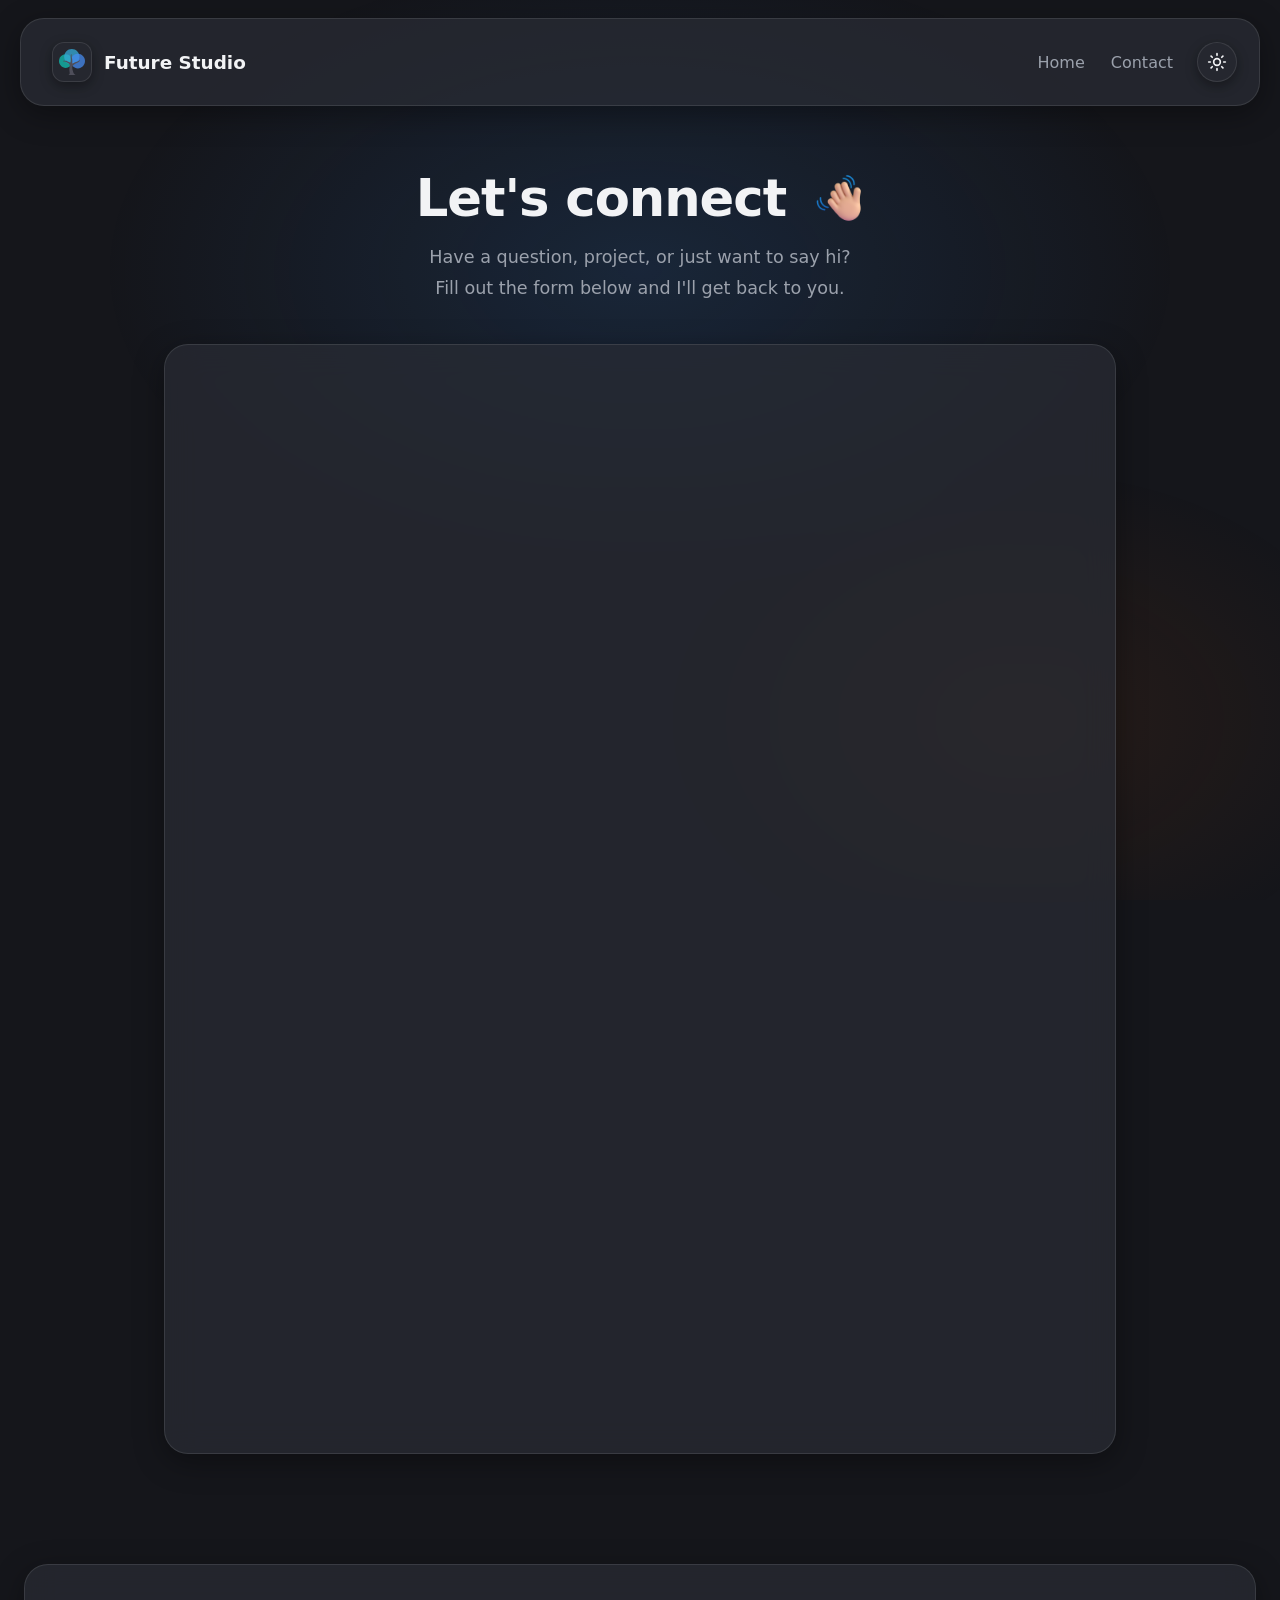
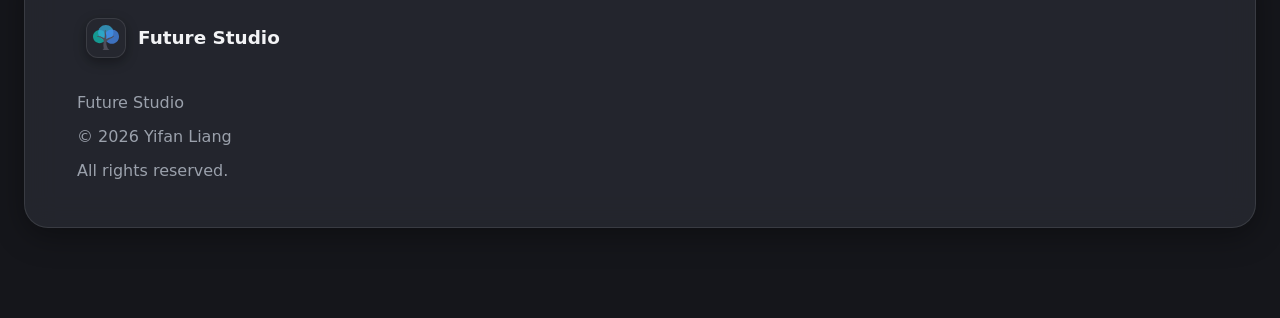
==== contact/index.html @ 8e423b97 "Updated files directory." ====
<!doctype html>
<html lang="en">
  <head>
    <meta charset="UTF-8" />
    <meta name="viewport" content="width=device-width, initial-scale=1.0" />
    <title>Contact</title>
    <link rel="icon" type="image/svg+xml" href="../pic/Tree.svg" />
    <link rel="stylesheet" href="../style.css" />
    <script>
      (function () {
        if (localStorage.getItem('theme') === 'light') {
          document.documentElement.setAttribute('data-theme', 'light');
        }
      })();
    </script>
  </head>
  <body>
    <header class="navbar">
      <div class="navbar__inner">
        <a href="/" class="brand">
          <img
            src="../pic/Tree.svg"
            alt="Future Studio logo"
            class="brand__logo"
          />
          <span class="brand__name">Future Studio</span>
        </a>
        <nav class="navbar__links">
          <a href="/">Home</a>
          <a href="/contact">Contact</a>
          <button
            id="theme-toggle"
            class="theme-toggle"
            type="button"
            aria-label="Toggle dark or light mode"
          >
            <svg
              class="icon icon--sun"
              viewBox="0 0 24 24"
              width="20"
              height="20"
              fill="none"
              stroke="currentColor"
              stroke-width="2"
              stroke-linecap="round"
              stroke-linejoin="round"
              aria-hidden="true"
            >
              <circle cx="12" cy="12" r="4" />
              <path
                d="M12 2v2M12 20v2M2 12h2M20 12h2M4.9 4.9l1.4 1.4M17.7 17.7l1.4 1.4M4.9 19.1l1.4-1.4M17.7 6.3l1.4-1.4"
              />
            </svg>
            <svg
              class="icon icon--moon"
              viewBox="0 0 24 24"
              width="20"
              height="20"
              fill="none"
              stroke="currentColor"
              stroke-width="2"
              stroke-linecap="round"
              stroke-linejoin="round"
              aria-hidden="true"
            >
              <path d="M21 12.8A9 9 0 1 1 11.2 3a7 7 0 0 0 9.8 9.8z" />
            </svg>
          </button>
        </nav>
      </div>
    </header>

    <main class="contact">
      <div class="contact__intro">
        <h1 class="contact__title">
          Let's connect
          <img
            class="contact__wave"
            src="../pic/waving_hand_animated_medium-light.png"
            alt=""
            aria-hidden="true"
          />
        </h1>
        <p class="contact__desc">
          Have a question, project, or just want to say hi?<br />
          Fill out the form below and I'll get back to you.
        </p>
      </div>

      <div class="contact__frame">
        <iframe
          src="https://form.futurestudio.dev/web-contact-jeRpNhaPRvmV_qB9CAA7WA?v=o"
          title="Contact form"
          loading="lazy"
          allow="clipboard-write"
        >
        </iframe>
      </div>
    </main>

    <footer class="site-footer">
      <div class="footer__box">
        <a href="/" class="brand">
          <img
            src="../pic/Tree.svg"
            alt="Future Studio logo"
            class="brand__logo"
          />
          <span class="brand__name">Future Studio</span>
        </a>
        <div class="footer__text">
          <p>Future Studio</p>
          <p>© <span class="year"></span> Yifan Liang</p>
          <p>All rights reserved.</p>
        </div>
      </div>
    </footer>

    <script src="../script.js"></script>
  </body>
</html>
---- style.css ----
/* ============================================================
   THEME VARIABLES — :root = DARK (default), [data-theme="light"] = LIGHT
   ============================================================ */
:root {
  --bg: #15161b;
  --surface: #25272f;
  --ink: #f2f3f5;
  --muted: #9ba1ac;
  --card: rgba(42, 45, 54, 0.7);
  --border: rgba(255, 255, 255, 0.1);
  --shadow: rgba(0, 0, 0, 0.35);
  --glow-1: rgba(50, 138, 240, 0.14);
  --glow-2: rgba(204, 85, 0, 0.1);
  --cta-hover: rgba(255, 255, 255, 0.12);
  --topleft-bg: rgba(96, 165, 250, 0.2); /* sky blue bg */
  --topleft-fg: #60a5fa; /* sky blue text */
  --topright-bg: rgba(120, 190, 50, 0.18);
  --topright-fg: #a6e56a;
  --bottomleft-bg: rgba(251, 146, 60, 0.22); /* was rgba(204, 85, 0, 0.20) */
  --bottomleft-fg: #ffb680; /* was #ff9a52 */
  --bottomright-bg: rgba(138, 90, 48, 0.22);
  --bottomright-fg: #d5a374;
  --radius: 24px;

  /* ---- Keyword chip tints (DARK) — silver · gold · sky blue ---- */
  --chip-name-tint: 203, 213, 225; /* silver      */
  --chip-role-tint: 251, 191, 36; /* warm gold      */
  --chip-place-tint: 125, 211, 252; /* sky blue       */

  --chip-glass-bg: rgba(255, 255, 255, 0.04);
  --chip-glass-hi: rgba(255, 255, 255, 0.09);
  --chip-glass-line: rgba(255, 255, 255, 0.1);
}
[data-theme='light'] {
  --bg: #eff1f4;
  --surface: #ffffff;
  --ink: #0f1115;
  --muted: #8b8f98;
  --card: rgba(255, 255, 255, 0.6);
  --border: rgba(15, 17, 21, 0.08);
  --shadow: rgba(0, 0, 0, 0.06);
  --glow-1: rgba(50, 138, 240, 0.19);
  --glow-2: rgba(204, 85, 0, 0.16);
  --cta-hover: rgba(0, 0, 0, 0.25);
  --topleft-bg: #dbeafe; /* light sky bg */
  --topleft-fg: #3e85e9; /* deep sky text */
  --topright-bg: #dcf2c4;
  --topright-fg: #4e9d1f;
  --bottomleft-bg: #ffe4cc; /* was #ffd4b8 */
  --bottomleft-fg: #e58248; /* was #cc5500 */
  --bottomright-bg: #ecdfd1;
  --bottomright-fg: #8a5a30;

  /* ---- Keyword chip tints (LIGHT) — deeper, more saturated ---- */
  --chip-name-tint: 71, 85, 105; /* silver      */
  --chip-role-tint: 180, 120, 10; /* rich gold      */
  --chip-place-tint: 14, 165, 233; /* deep sky blue  */

  --chip-glass-bg: rgba(255, 255, 255, 0.55);
  --chip-glass-hi: rgba(255, 255, 255, 0.85);
  --chip-glass-line: rgba(15, 17, 21, 0.08);
}

* {
  margin: 0;
  padding: 0;
  box-sizing: border-box;
}
html,
body {
  height: 100%;
}
body {
  font-family:
    'Inter',
    system-ui,
    -apple-system,
    sans-serif;
  background: var(--bg);
  color: var(--ink);
  overflow-x: hidden;
  transition:
    background 0.35s ease,
    color 0.35s ease;
}
body::before {
  content: '';
  position: fixed;
  inset: 0;
  z-index: 0;
  pointer-events: none;
  background:
    radial-gradient(60% 50% at 50% 30%, var(--glow-1), transparent 70%),
    radial-gradient(40% 40% at 80% 80%, var(--glow-2), transparent 70%);
  transition: background 0.35s ease;
}

/* ===== NAVBAR ===== */
.navbar {
  position: sticky;
  top: 18px;
  z-index: 50;
  padding: 0 16px;
  animation: dropIn 0.7s ease both;
}
.navbar__inner {
  max-width: 1240px;
  margin: 0 auto;
  display: flex;
  align-items: center;
  justify-content: space-between;
  padding: 14px 22px;
  background: var(--card);
  backdrop-filter: blur(16px);
  -webkit-backdrop-filter: blur(16px);
  border: 1px solid var(--border);
  border-radius: var(--radius);
  box-shadow: 0 8px 30px var(--shadow);
}

/* ===== BRAND ===== */
.brand {
  display: inline-flex;
  align-items: center;
  gap: 12px;
  text-decoration: none;
  color: var(--ink);
  padding: 8px 18px 8px 8px;
  border-radius: 16px;
  border: 1px solid transparent;
  transition:
    background 0.3s ease,
    border-color 0.3s ease,
    transform 0.25s ease;
}
.brand:hover {
  background: var(--card);
  border-color: var(--border);
  transform: translateY(-1px);
}
.brand__logo {
  width: 40px;
  height: 40px;
  padding: 6px;
  background: var(--surface);
  border-radius: 12px;
  box-shadow: 0 4px 12px var(--shadow);
  border: 1px solid var(--border);
  object-fit: contain;
  display: block;
}
.brand__name {
  font-weight: 600;
  font-size: 1.15rem;
}

.navbar__links {
  display: flex;
  align-items: center;
  gap: 22px;
}
.navbar__links a {
  position: relative;
  text-decoration: none;
  color: var(--muted);
  font-weight: 500;
  padding: 6px 2px;
  transition: color 0.25s;
}
.navbar__links a::after {
  content: '';
  position: absolute;
  left: 0;
  bottom: 0;
  width: 0;
  height: 2px;
  background: var(--ink);
  border-radius: 2px;
  transition: width 0.3s;
}
.navbar__links a:hover {
  color: var(--ink);
}
.navbar__links a:hover::after {
  width: 100%;
}

/* ===== THEME TOGGLE ===== */
.theme-toggle {
  display: grid;
  place-items: center;
  width: 40px;
  height: 40px;
  border-radius: 50%;
  background: var(--surface);
  border: 1px solid var(--border);
  color: var(--ink);
  cursor: pointer;
  box-shadow: 0 4px 12px var(--shadow);
  transition:
    transform 0.2s ease,
    background 0.3s ease,
    color 0.3s ease;
}
.theme-toggle:hover {
  transform: translateY(-2px) rotate(12deg);
}
.theme-toggle .icon {
  transition:
    opacity 0.3s ease,
    transform 0.4s ease;
}
.icon--moon {
  display: none;
}
[data-theme='light'] .icon--sun {
  display: none;
}
[data-theme='light'] .icon--moon {
  display: block;
}

/* ===== HERO ===== */
.hero {
  position: relative;
  max-width: 1240px;
  margin: 0 auto;
  z-index: 1;
  min-height: calc(100vh - 100px);
  display: flex;
  flex-direction: column;
  align-items: center;
  justify-content: center;
  text-align: center;
  padding: 40px 20px;
}
.hero__content {
  position: relative;
  z-index: 2;
  width: 100%;
  max-width: 620px;
  margin: 0 auto;
  animation: rise 0.9s ease 0.2s both;
}
.avatar {
  width: 96px;
  height: 96px;
  margin: 0 auto 24px;
  border-radius: 26px;
  box-shadow: 0 12px 30px var(--shadow);
  border: 1px solid var(--border);
  animation: float 5s ease-in-out infinite;
  object-fit: cover;
  object-position: center;
  display: block;
}
.hero__greeting {
  color: var(--muted);
  font-size: 1.4rem;
  font-weight: 600; /* ← add this line */
  margin-bottom: 35px;
}
.hero__title {
  font-size: clamp(1.4rem, 3vw, 2rem); /* ↓ was clamp(1.8rem, 4.5vw, 3rem) */
  font-weight: 700;
  line-height: 2;
  letter-spacing: -0.02em;
  margin-bottom: 45px;
  color: var(--ink);
}
.hero__desc {
  max-width: 520px;
  margin: 0 auto 32px;
  color: var(--muted);
  font-size: 1.1rem;
  line-height: 1.6;
}

/* ============================================================
   ✨ KEYWORD CHIPS — Editorial Glass
   Yifan Liang · Financial Engineer · Hong Kong
   ============================================================ */
.chip {
  position: relative;
  display: inline-flex;
  align-items: center;
  gap: 0.55em; /* ↑ more space icon↔text */
  padding: 0.32em 0.95em 0.32em 1.1em; /* ↑ looser padding */
  border-radius: 0.75em; /* ↑ softer corners */

  font-size: 1.25rem;
  font-weight: 700;
  line-height: 1.3;
  white-space: nowrap;
  vertical-align: middle;

  color: rgb(var(--chip-tint));
  background: linear-gradient(
    180deg,
    var(--chip-glass-hi) 0%,
    var(--chip-glass-bg) 100%
  );
  border: 1px solid var(--chip-glass-line);
  box-shadow:
    0 4px 14px -6px rgba(var(--chip-tint), 0.35),
    inset 0 1px 0 rgba(255, 255, 255, 0.06);
  backdrop-filter: blur(8px);
  -webkit-backdrop-filter: blur(8px);

  transition:
    transform 0.28s ease,
    box-shadow 0.28s ease,
    border-color 0.28s ease;
}
.chip::before {
  content: '';
  position: absolute;
  left: 0.42em; /* ↑ moved to match new padding */
  top: 22%;
  bottom: 22%;
  width: 2px;
  border-radius: 2px;
  background: linear-gradient(
    180deg,
    rgba(var(--chip-tint), 0.9),
    rgba(var(--chip-tint), 0.2)
  );
}
.chip:hover {
  transform: translateY(-2px);
  border-color: rgba(var(--chip-tint), 0.4);
  box-shadow:
    0 10px 24px -8px rgba(var(--chip-tint), 0.55),
    inset 0 1px 0 rgba(255, 255, 255, 0.08);
}
.chip__icon {
  width: 1em;
  height: 1em;
  flex: 0 0 auto;
  fill: none;
  stroke: currentColor;
  stroke-width: 2;
  stroke-linecap: round;
  stroke-linejoin: round;
  filter: drop-shadow(0 1px 2px rgba(var(--chip-tint), 0.35));
}
.chip__text {
  font-weight: 700;
  letter-spacing: -0.01em;
}

/* ✅ Chips inside the huge title get a slightly larger fixed size */
.hero__title .chip {
  font-size: clamp(1.2rem, 2.2vw, 1.6rem);
}

/* Per-chip color identities */
.chip--name {
  --chip-tint: var(--chip-name-tint);
}
.chip--role {
  --chip-tint: var(--chip-role-tint);
}
.chip--place {
  --chip-tint: var(--chip-place-tint);
}

/* ===== CTA BUTTON (shared: main page + 404) ===== */
.cta {
  display: inline-flex;
  align-items: center;
  gap: 12px;
  background: var(--ink);
  color: var(--bg);
  text-decoration: none;
  font-weight: 600;
  padding: 15px 26px;
  border-radius: 999px;
  transition:
    transform 0.2s,
    box-shadow 0.2s;
}
.cta:hover {
  transform: translateY(-3px);
  box-shadow: 0 12px 28px var(--cta-hover);
}
.cta__icon {
  display: grid;
  place-items: center;
  width: 28px;
  height: 28px;
  border-radius: 50%;
  background: linear-gradient(135deg, #ffb347, #ff6b6b);
  color: #fff;
  transition: transform 0.3s;
  flex-shrink: 0;
}
.cta:hover .cta__icon {
  transform: rotate(45deg);
}

/* ===== FLOATING TAGS ===== */
.tag {
  position: absolute;
  z-index: 1;
  padding: 10px 20px 10px 34px;
  border-radius: 16px;
  font-weight: 700;
  box-shadow: 0 12px 28px var(--shadow);
  border: 1px solid var(--border);
  animation: float 6s ease-in-out infinite;
  will-change: transform, translate;
  white-space: nowrap;
  transition:
    background 0.35s ease,
    color 0.35s ease;
}
.tag::before {
  content: '';
  position: absolute;
  left: 14px;
  top: 50%;
  width: 8px;
  height: 8px;
  border-radius: 50%;
  background: currentColor;
  opacity: 0.7;
  transform: translateY(-50%);
}
.tag--topleft {
  background: var(--topleft-bg);
  color: var(--topleft-fg);
  transform: rotate(-8deg);
  animation-delay: 0s;
}
.tag--topright {
  background: var(--topright-bg);
  color: var(--topright-fg);
  transform: rotate(8deg);
  animation-delay: 1.2s;
}
.tag--bottomleft {
  background: var(--bottomleft-bg);
  color: var(--bottomleft-fg);
  transform: rotate(8deg);
  animation-delay: 0.6s;
}
.tag--bottomright {
  background: var(--bottomright-bg);
  color: var(--bottomright-fg);
  transform: rotate(-6deg);
  animation-delay: 1.8s;
}

/* --- RESPONSIVE TAG POSITIONS --- */
.tag {
  font-size: 0.88rem;
}
.tag--topleft {
  top: 14%;
  left: 0;
}
.tag--topright {
  top: 12%;
  right: 0;
}
.tag--bottomleft {
  top: auto;
  bottom: 1%;
  left: 0;
}
.tag--bottomright {
  top: auto;
  bottom: -2%;
  right: 0;
}
@media (min-width: 640px) {
  .tag {
    font-size: 1.2rem;
    padding: 11px 22px 11px 36px;
  }
  .tag--topleft {
    top: 22%;
    left: 3%;
  }
  .tag--topright {
    top: 20%;
    right: 3%;
  }
  .tag--bottomleft {
    top: auto;
    bottom: 1%;
    left: 5%;
  }
  .tag--bottomright {
    top: auto;
    bottom: -1%;
    right: 5%;
  }
  .hero__greeting {
    font-size: 1.5rem;
  }
  .hero__desc {
    font-size: 1.15rem;
  }
}
@media (min-width: 1025px) {
  .tag {
    font-size: 1.5rem;
    padding: 12px 24px 12px 40px;
  }
  .tag::before {
    left: 16px;
  }
  .tag--topleft {
    top: 28%;
    left: 2%;
  }
  .tag--topright {
    top: 26%;
    right: 2%;
  }
  .tag--bottomleft {
    top: auto;
    bottom: 2%;
    left: 4%;
  }
  .tag--bottomright {
    top: auto;
    bottom: 0;
    right: 4%;
  }
}
@media (min-width: 1400px) {
  .tag {
    font-size: 1.6rem;
  }
  .tag--topleft {
    top: 30%;
    left: 4%;
  }
  .tag--topright {
    top: 28%;
    right: 4%;
  }
  .tag--bottomleft {
    top: auto;
    bottom: 3%;
    left: 6%;
  }
  .tag--bottomright {
    top: auto;
    bottom: 1%;
    right: 6%;
  }
}
@media (max-height: 560px) {
  .tag--topleft,
  .tag--topright {
    top: 10%;
  }
  .tag--bottomleft,
  .tag--bottomright {
    top: auto;
    bottom: 0;
  }
}

/* ===== CONTACT PAGE ===== */
.contact {
  position: relative;
  z-index: 1;
  max-width: 1000px;
  margin: 0 auto;
  padding: 60px 20px 20px;
}
.contact__intro {
  text-align: center;
  max-width: 620px;
  margin: 0 auto 40px;
  animation: rise 0.9s ease 0.1s both;
}
.contact__title {
  font-size: clamp(2rem, 5vw, 3.2rem);
  font-weight: 700;
  letter-spacing: -0.02em;
  margin-bottom: 14px;
  color: var(--ink);
}
.contact__desc {
  color: var(--muted);
  font-size: 1.1rem;
  line-height: 1.75;
  max-width: 38rem;
  margin: 0 auto;
}
/* ===== WAVING HAND on CONTACT PAGE ===== */
.contact__wave {
  display: inline-block;
  width: 1em; /* scales with parent font size */
  height: 1em;
  vertical-align: -0.15em; /* aligns nicely with text baseline */
  margin-left: 0.2em;
  /* No CSS animation needed — the .png is self-animating */
}
/* ===== KNOCKED-OUT FACE on 404 PAGE ===== */
.notfound__emoji {
  display: inline-block;
  width: 1.1em;
  height: 1.1em;
  vertical-align: -0.2em;
  margin-left: 0.3em;
}
.contact__frame {
  background: var(--card);
  backdrop-filter: blur(16px);
  -webkit-backdrop-filter: blur(16px);
  border: 1px solid var(--border);
  border-radius: var(--radius);
  box-shadow: 0 8px 30px var(--shadow);
  padding: 14px;
  overflow: hidden;
  animation: rise 0.9s ease 0.25s both;
}
.contact__frame iframe {
  width: 100%;
  height: 120vh;
  border: 0;
  border-radius: calc(var(--radius) - 8px);
  display: block;
  background: transparent;
}
@media (min-width: 640px) {
  .contact {
    padding: 80px 24px 20px;
  }
}

/* ===== 404 PAGE ===== */
.notfound {
  position: relative;
  z-index: 1;
  min-height: auto;
  display: flex;
  align-items: center;
  justify-content: center;
  text-align: center;
  padding: 120px 20px 90px;
}
.notfound__content {
  animation: rise 0.9s ease 0.1s both;
  max-width: 760px;
}
.notfound__title {
  font-size: clamp(2.2rem, 6vw, 4rem);
  font-weight: 800;
  line-height: 1.1;
  letter-spacing: -0.02em;
  margin-bottom: 20px;
  background: linear-gradient(90deg, #2563eb, #93c5fd);
  -webkit-background-clip: text;
  background-clip: text;
  -webkit-text-fill-color: transparent;
  color: transparent;
}
.notfound__desc {
  color: var(--muted);
  font-size: 1.15rem;
  line-height: 1.7;
  margin-bottom: 36px;
}

/* ===== FOOTER ===== */
.site-footer {
  position: relative;
  z-index: 1;
  padding: 70px 16px;
}
.footer__box {
  max-width: 1240px;
  margin: 0 auto;
  background: var(--card);
  backdrop-filter: blur(16px);
  -webkit-backdrop-filter: blur(16px);
  border: 1px solid var(--border);
  border-radius: var(--radius);
  box-shadow: 0 8px 30px var(--shadow);
  padding: 40px 44px;
}
.footer__box .brand {
  margin-bottom: 24px;
  align-self: flex-start;
}
.footer__text p {
  color: var(--muted);
  font-size: 1rem;
  line-height: 1.5;
  margin-bottom: 10px;
}
.footer__text p:last-child {
  margin-bottom: 0;
}
@media (min-width: 640px) {
  .site-footer {
    padding: 90px 24px;
  }
  .footer__box {
    padding: 44px 52px;
  }
}

/* ===== KEYFRAMES ===== */
@keyframes float {
  0%,
  100% {
    translate: 0 0;
  }
  50% {
    translate: 0 -12px;
  }
}
@keyframes dropIn {
  from {
    opacity: 0;
    transform: translateY(-20px);
  }
  to {
    opacity: 1;
    transform: translateY(0);
  }
}
@keyframes rise {
  from {
    opacity: 0;
    transform: translateY(24px);
  }
  to {
    opacity: 1;
    transform: translateY(0);
  }
}
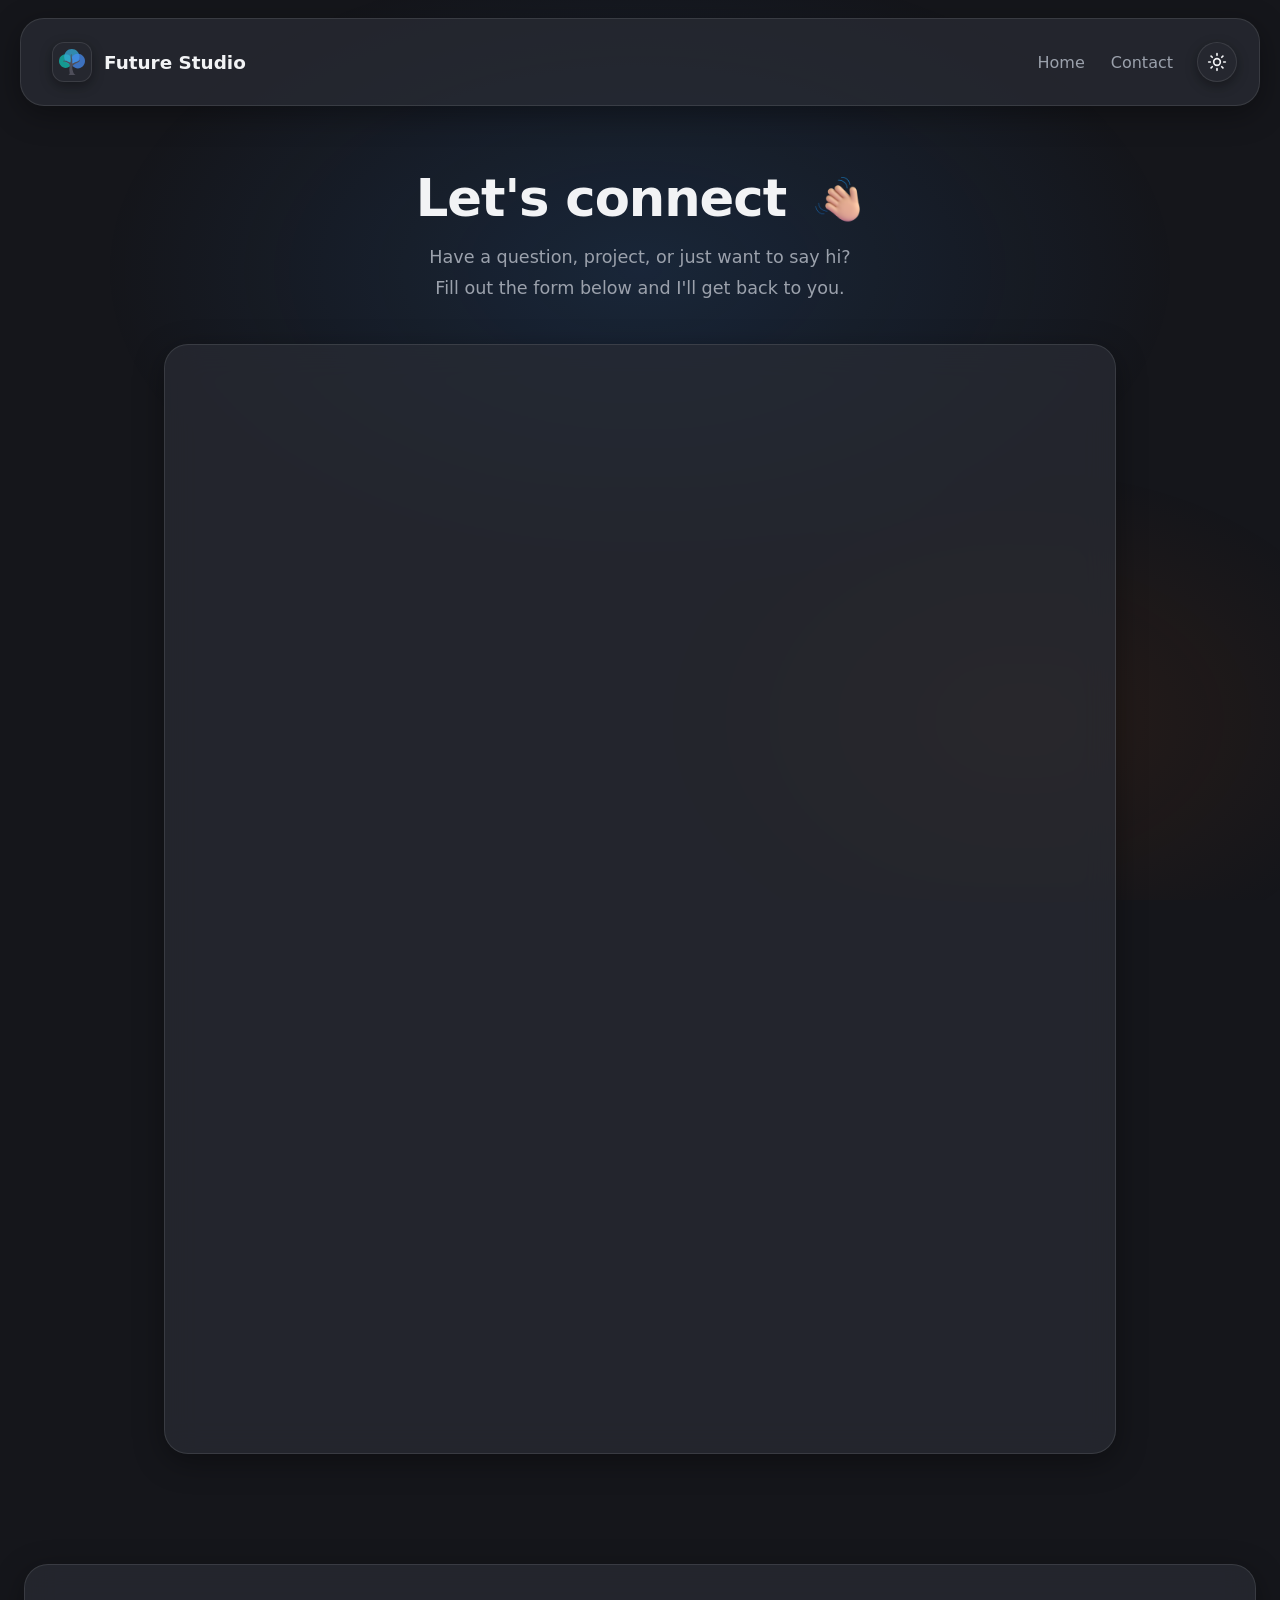
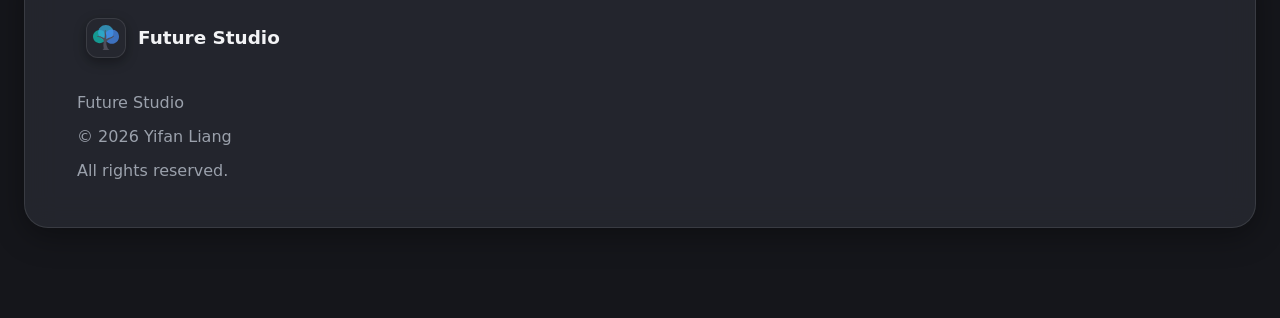
==== commit c0cec0b7: "Formatting update." ====
--- a/contact/index.html
+++ b/contact/index.html
@@ -8,8 +8,8 @@
     <link rel="stylesheet" href="../style.css" />
     <script>
       (function () {
-        if (localStorage.getItem('theme') === 'light') {
-          document.documentElement.setAttribute('data-theme', 'light');
+        if (localStorage.getItem("theme") === "light") {
+          document.documentElement.setAttribute("data-theme", "light");
         }
       })();
     </script>
--- a/style.css
+++ b/style.css
@@ -31,7 +31,7 @@
   --chip-glass-hi: rgba(255, 255, 255, 0.09);
   --chip-glass-line: rgba(255, 255, 255, 0.1);
 }
-[data-theme='light'] {
+[data-theme="light"] {
   --bg: #eff1f4;
   --surface: #ffffff;
   --ink: #0f1115;
@@ -72,7 +72,7 @@
 }
 body {
   font-family:
-    'Inter',
+    "Inter",
     system-ui,
     -apple-system,
     sans-serif;
@@ -84,7 +84,7 @@
     color 0.35s ease;
 }
 body::before {
-  content: '';
+  content: "";
   position: fixed;
   inset: 0;
   z-index: 0;
@@ -168,7 +168,7 @@
   transition: color 0.25s;
 }
 .navbar__links a::after {
-  content: '';
+  content: "";
   position: absolute;
   left: 0;
   bottom: 0;
@@ -213,10 +213,10 @@
 .icon--moon {
   display: none;
 }
-[data-theme='light'] .icon--sun {
+[data-theme="light"] .icon--sun {
   display: none;
 }
-[data-theme='light'] .icon--moon {
+[data-theme="light"] .icon--moon {
   display: block;
 }
 
@@ -313,7 +313,7 @@
     border-color 0.28s ease;
 }
 .chip::before {
-  content: '';
+  content: "";
   position: absolute;
   left: 0.42em; /* ↑ moved to match new padding */
   top: 22%;
@@ -416,7 +416,7 @@
     color 0.35s ease;
 }
 .tag::before {
-  content: '';
+  content: "";
   position: absolute;
   left: 14px;
   top: 50%;
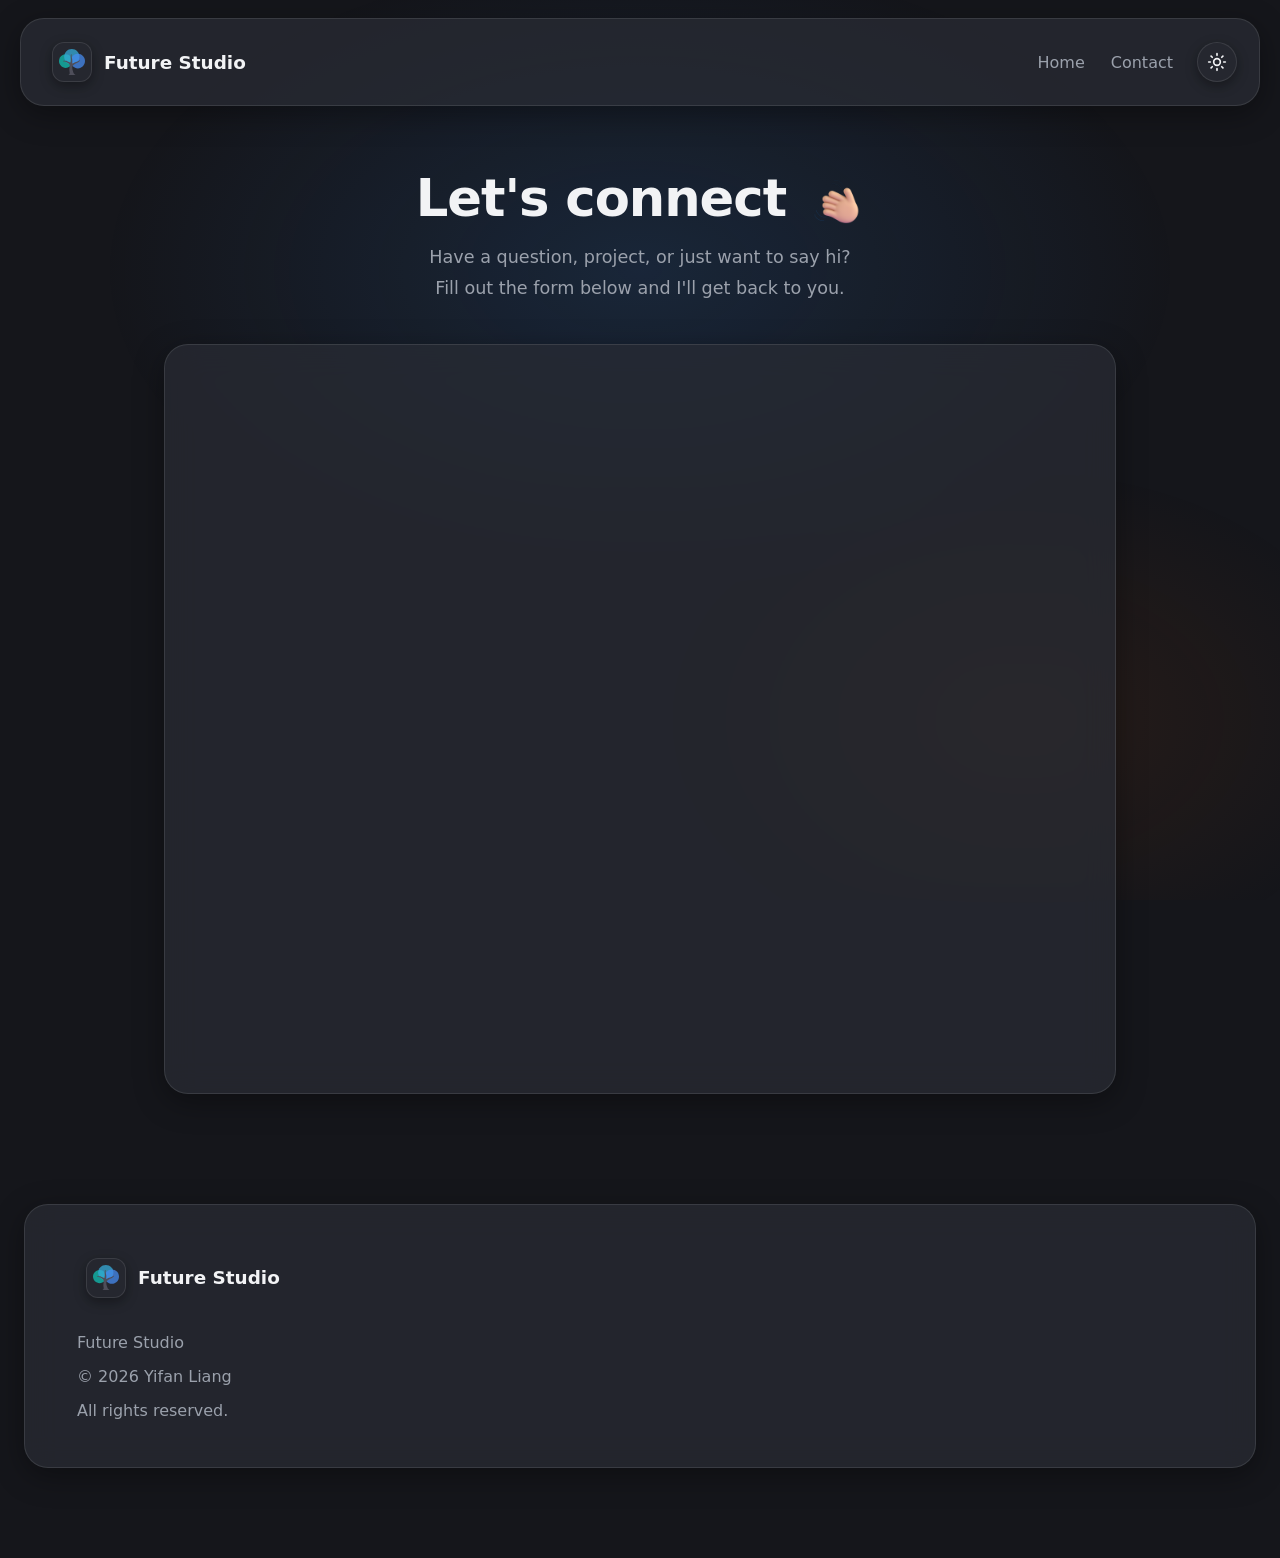
==== commit 78dc055b: "Fixed the displaying issues." ====
--- a/contact/index.html
+++ b/contact/index.html
@@ -88,13 +88,15 @@
       </div>
 
       <div class="contact__frame">
-        <iframe
-          src="https://form.futurestudio.dev/web-contact-jeRpNhaPRvmV_qB9CAA7WA?v=o"
-          title="Contact form"
-          loading="lazy"
-          allow="clipboard-write"
-        >
-        </iframe>
+        <div class="contact__embed">
+          <iframe
+            src="https://form.futurestudio.dev/web-contact-jeRpNhaPRvmV_qB9CAA7WA?v=o"
+            title="Contact form"
+            loading="lazy"
+            allow="clipboard-write"
+          >
+          </iframe>
+        </div>
       </div>
     </main>
 
--- a/style.css
+++ b/style.css
@@ -403,7 +403,7 @@
 .tag {
   position: absolute;
   z-index: 1;
-  padding: 10px 20px 10px 34px;
+  padding: 9px 18px 9px 31px;
   border-radius: 16px;
   font-weight: 700;
   box-shadow: 0 12px 28px var(--shadow);
@@ -418,10 +418,10 @@
 .tag::before {
   content: "";
   position: absolute;
-  left: 14px;
+  left: 13px;
   top: 50%;
-  width: 8px;
-  height: 8px;
+  width: 7px;
+  height: 7px;
   border-radius: 50%;
   background: currentColor;
   opacity: 0.7;
@@ -454,7 +454,7 @@
 
 /* --- RESPONSIVE TAG POSITIONS --- */
 .tag {
-  font-size: 0.88rem;
+  font-size: 0.8rem;
 }
 .tag--topleft {
   top: 14%;
@@ -476,8 +476,8 @@
 }
 @media (min-width: 640px) {
   .tag {
-    font-size: 1.2rem;
-    padding: 11px 22px 11px 36px;
+    font-size: 1.08rem;
+    padding: 10px 20px 10px 33px;
   }
   .tag--topleft {
     top: 22%;
@@ -506,11 +506,11 @@
 }
 @media (min-width: 1025px) {
   .tag {
-    font-size: 1.5rem;
-    padding: 12px 24px 12px 40px;
+    font-size: 1.35rem;
+    padding: 11px 22px 11px 36px;
   }
   .tag::before {
-    left: 16px;
+    left: 15px;
   }
   .tag--topleft {
     top: 28%;
@@ -533,7 +533,7 @@
 }
 @media (min-width: 1400px) {
   .tag {
-    font-size: 1.6rem;
+    font-size: 1.44rem;
   }
   .tag--topleft {
     top: 30%;
@@ -622,11 +622,19 @@
   overflow: hidden;
   animation: rise 0.9s ease 0.25s both;
 }
+.contact__embed {
+  border-radius: calc(var(--radius) - 8px);
+  overflow: hidden;
+  /* Promotes to its own layer so the rounded clip is rasterized with the
+     iframe instead of being dropped on fractional-pixel widths. */
+  transform: translateZ(0);
+  -webkit-mask-image: -webkit-radial-gradient(white, black);
+  line-height: 0;
+}
 .contact__frame iframe {
   width: 100%;
-  height: 120vh;
+  height: 80vh;
   border: 0;
-  border-radius: calc(var(--radius) - 8px);
   display: block;
   background: transparent;
 }
